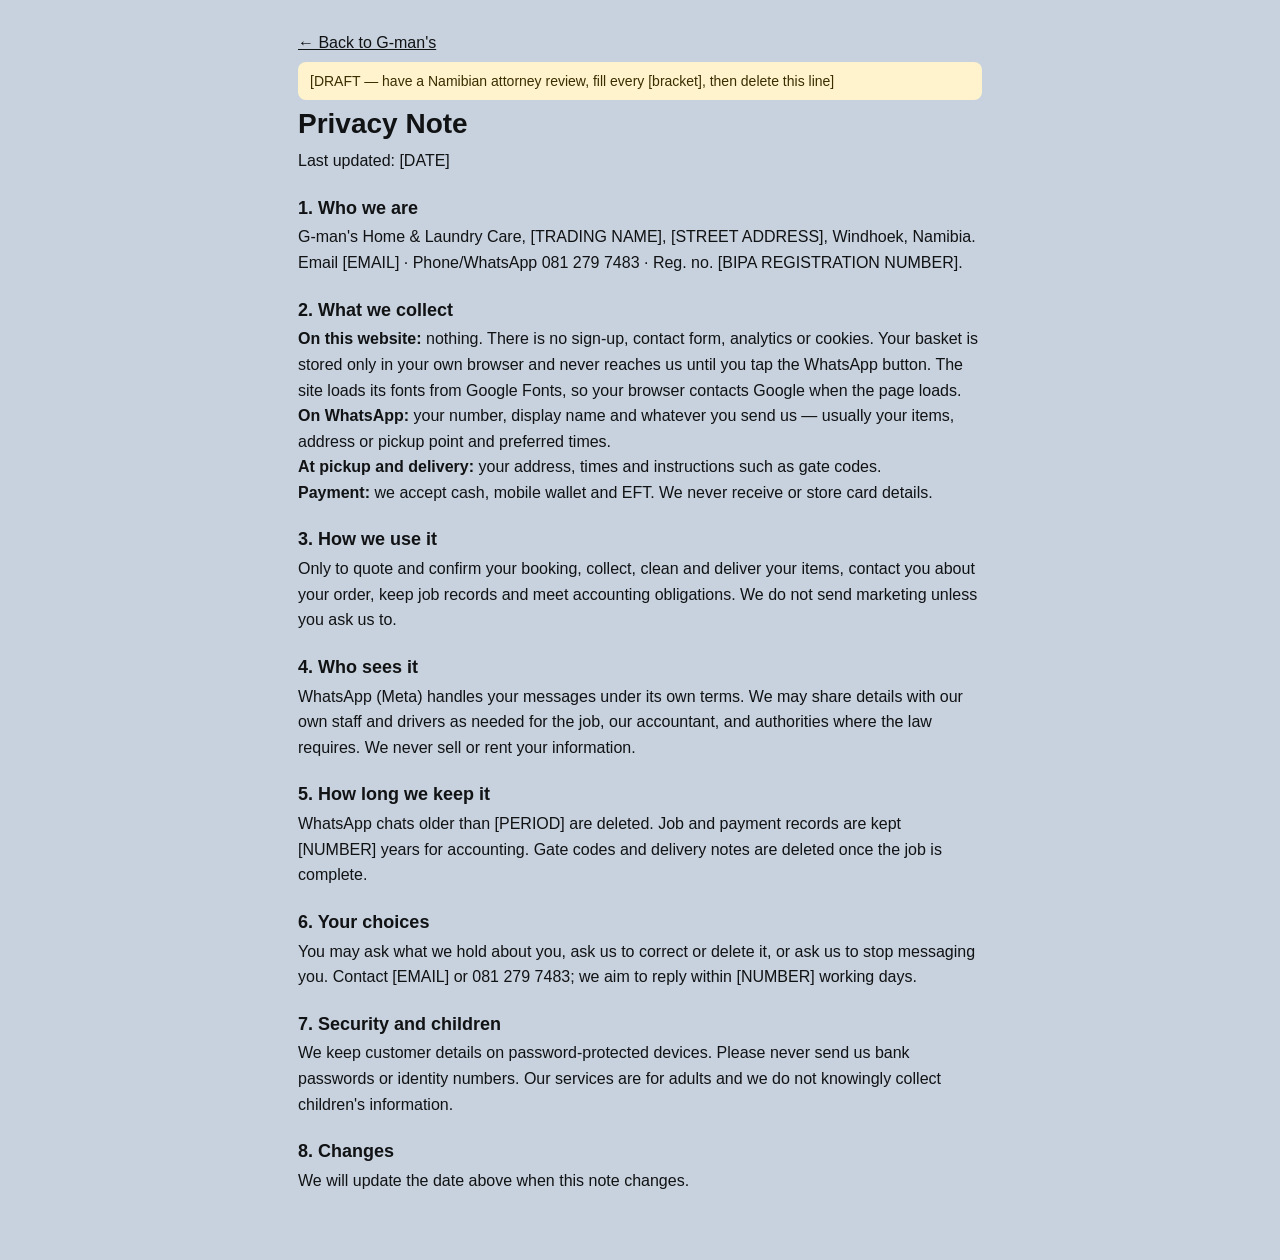
==== privacy.html @ de44446e "Add files via upload" ====
<!DOCTYPE html>
<html lang="en"><head><meta charset="UTF-8"><meta name="viewport" content="width=device-width, initial-scale=1">
<title>Privacy Note — G-man's Home &amp; Laundry Care</title>
<link rel="canonical" href="https://kaveto-paul.github.io/privacy.html">
<link rel="stylesheet" href="styles.css">
<style>body{background:var(--paper,#fff)}.legal{max-width:720px;margin:0 auto;padding:24px 18px 60px;line-height:1.6}.legal h1{font-size:28px;margin:8px 0}.legal h2{font-size:18px;margin:24px 0 6px}.legal p{margin:6px 0}.legal a{color:inherit}.draft{background:#fff3cd;color:#3a2e00;padding:8px 12px;border-radius:8px;font-size:14px}</style>
</head><body><main class="legal">
<p><a href="index.html">&larr; Back to G-man's</a></p>
<p class="draft">[DRAFT — have a Namibian attorney review, fill every [bracket], then delete this line]</p>
<h1>Privacy Note</h1><p>Last updated: [DATE]</p>
<h2>1. Who we are</h2><p>G-man's Home &amp; Laundry Care, [TRADING NAME], [STREET ADDRESS], Windhoek, Namibia. Email [EMAIL] · Phone/WhatsApp 081 279 7483 · Reg. no. [BIPA REGISTRATION NUMBER].</p>
<h2>2. What we collect</h2><p><b>On this website:</b> nothing. There is no sign-up, contact form, analytics or cookies. Your basket is stored only in your own browser and never reaches us until you tap the WhatsApp button. The site loads its fonts from Google Fonts, so your browser contacts Google when the page loads.<br><b>On WhatsApp:</b> your number, display name and whatever you send us — usually your items, address or pickup point and preferred times.<br><b>At pickup and delivery:</b> your address, times and instructions such as gate codes.<br><b>Payment:</b> we accept cash, mobile wallet and EFT. We never receive or store card details.</p>
<h2>3. How we use it</h2><p>Only to quote and confirm your booking, collect, clean and deliver your items, contact you about your order, keep job records and meet accounting obligations. We do not send marketing unless you ask us to.</p>
<h2>4. Who sees it</h2><p>WhatsApp (Meta) handles your messages under its own terms. We may share details with our own staff and drivers as needed for the job, our accountant, and authorities where the law requires. We never sell or rent your information.</p>
<h2>5. How long we keep it</h2><p>WhatsApp chats older than [PERIOD] are deleted. Job and payment records are kept [NUMBER] years for accounting. Gate codes and delivery notes are deleted once the job is complete.</p>
<h2>6. Your choices</h2><p>You may ask what we hold about you, ask us to correct or delete it, or ask us to stop messaging you. Contact [EMAIL] or 081 279 7483; we aim to reply within [NUMBER] working days.</p>
<h2>7. Security and children</h2><p>We keep customer details on password-protected devices. Please never send us bank passwords or identity numbers. Our services are for adults and we do not knowingly collect children's information.</p>
<h2>8. Changes</h2><p>We will update the date above when this note changes.</p>

</main></body></html>
---- styles.css ----
/* ===== Tokens ===== */
/* Palette matches the flyer: slate blue-grey background, near-black
   bold headline, white pill badges. */
:root {
  --paper: #c7d2de;
  --paper-deep: #b9c6d6;
  --ink: #111214;
  --ink-soft: #4b5663;
  --navy: #111214;
  --navy-soft: #2a3138;
  --gold: #111214;
  --gold-deep: #000000;
  --sage: #52705f;
  --line: #a7b6c6;
  --radius: 10px;
  --display: "Anton", "Archivo Black", sans-serif;
  --serif: "Anton", "Archivo Black", sans-serif;
  --sans: "IBM Plex Sans", -apple-system, Segoe UI, Roboto, sans-serif;
}

* { box-sizing: border-box; }
html { scroll-behavior: smooth; }

body {
  margin: 0;
  background: var(--paper);
  color: var(--ink);
  font-family: var(--sans);
  font-size: 16px;
  line-height: 1.5;
  -webkit-font-smoothing: antialiased;
}

.wrap {
  max-width: 640px;
  margin: 0 auto;
  padding: 0 20px;
}

h1, h2 {
  font-family: var(--sans);
  font-weight: 700;
  color: var(--navy);
  margin: 0 0 12px;
  line-height: 1.15;
}

/* Anton (condensed display font) is reserved for the big hero headline
   only — its lowercase letters (like "i") render oddly at smaller
   sizes, so section headings and cards use bold sans instead. */
.hero h1 {
  font-family: var(--display);
}

a { color: inherit; }

/* ===== Header ===== */
/* Banner photo behind the business name and icons. Swap header-bg.jpg
   for a different photo any time by replacing the file (keep the
   same name). */
.site-header {
  background-color: var(--navy);
  background-image:
    linear-gradient(180deg, rgba(17,18,20,.5) 0%, rgba(17,18,20,.85) 100%),
    url("header-bg.jpg");
  background-size: cover;
  background-position: center;
  color: #fff;
  min-height: 118px;
  display: flex;
  align-items: center;
}
.header-row {
  display: flex;
  align-items: center;
  justify-content: space-between;
  padding: 16px 20px;
  width: 100%;
}
.wordmark {
  font-family: var(--serif);
  font-size: 27px;
  line-height: 1.15;
  margin: 0;
  text-shadow: 0 1px 4px rgba(0,0,0,0.35);
}
.wordmark span {
  display: block;
  font-size: 14px;
  font-weight: 400;
  color: #dfe3e8;
  letter-spacing: 0.01em;
}
.header-actions {
  display: flex;
  align-items: center;
  gap: 8px;
  flex: 0 0 auto;
}
.header-whatsapp {
  display: inline-flex;
  align-items: center;
  gap: 6px;
  text-decoration: none;
  color: #fff;
  background: var(--sage);
  padding: 8px 13px;
  border-radius: 999px;
  font-size: 13.5px;
  font-weight: 500;
  white-space: nowrap;
}
.header-cart {
  position: relative;
  display: inline-flex;
  align-items: center;
  justify-content: center;
  width: 36px;
  height: 36px;
  border-radius: 50%;
  border: 1px solid rgba(255,255,255,0.35);
  background: rgba(255,255,255,0.08);
  color: #fff;
  cursor: pointer;
  flex: 0 0 auto;
}
.header-cart-badge {
  position: absolute;
  top: -4px;
  right: -4px;
  min-width: 17px;
  height: 17px;
  padding: 0 3px;
  border-radius: 999px;
  background: var(--paper-deep);
  color: var(--ink);
  font-size: 10.5px;
  font-weight: 700;
  line-height: 17px;
  text-align: center;
}
.header-cart-badge.zero { opacity: 0.55; }

/* ===== Hero ===== */
.hero {
  padding: 30px 0 28px;
  background: linear-gradient(180deg, var(--navy) 0%, var(--navy) 55%, var(--paper) 55%);
}
.hero .wrap {
  background: #fff;
  border-radius: var(--radius);
  padding: 22px 20px 20px;
  box-shadow: 0 1px 0 var(--line);
}

/* hero-badge circular photo removed per feedback — kept CSS out for cleanliness */
.hero h1 {
  font-size: 27px;
  text-transform: uppercase;
  letter-spacing: 0.01em;
  line-height: 1.1;
}
.hero-sub {
  color: var(--ink-soft);
  font-size: 15.5px;
  max-width: 42ch;
  margin: 0 0 20px;
}

.btn {
  display: inline-block;
  text-decoration: none;
  font-weight: 500;
  font-size: 15px;
  padding: 12px 20px;
  border-radius: 999px;
  border: none;
  cursor: pointer;
}
.btn-primary {
  background: var(--ink);
  color: #fff;
  font-weight: 600;
}
.btn-primary:active { background: var(--gold-deep); }
.btn-block { display: block; width: 100%; text-align: center; }
.btn-text {
  display: block;
  width: 100%;
  text-align: center;
  background: none;
  border: none;
  color: var(--ink-soft);
  font-size: 13.5px;
  padding: 10px 0 2px;
  cursor: pointer;
  text-decoration: underline;
}

/* ===== Services ===== */
.services { padding: 8px 0 28px; }

.category-tabs {
  display: flex;
  gap: 8px;
  overflow-x: auto;
  padding: 14px 0 6px;
  scrollbar-width: none;
}
.category-tabs::-webkit-scrollbar { display: none; }
.category-tab {
  flex: 0 0 auto;
  background: #fff;
  border: 1px solid var(--line);
  color: var(--ink);
  padding: 9px 15px;
  border-radius: 999px;
  font-size: 13px;
  font-weight: 700;
  text-transform: uppercase;
  letter-spacing: 0.02em;
  cursor: pointer;
  white-space: nowrap;
}
.category-tab[aria-pressed="true"] {
  background: var(--navy);
  border-color: var(--navy);
  color: #fff;
}

/* Second row of tabs inside Wash & Fold / Wash & Iron */
.group-tabs {
  display: none;
  gap: 6px;
  overflow-x: auto;
  padding: 6px 0 4px;
  scrollbar-width: none;
}
.group-tabs::-webkit-scrollbar { display: none; }
.group-tab {
  flex: 0 0 auto;
  display: inline-flex;
  align-items: center;
  gap: 6px;
  background: transparent;
  border: 1px solid var(--line);
  color: var(--ink);
  padding: 7px 12px;
  border-radius: 999px;
  font-family: var(--sans);
  font-size: 12.5px;
  font-weight: 600;
  cursor: pointer;
  white-space: nowrap;
}
.group-tab[aria-pressed="true"] {
  background: #fff;
  border-color: var(--ink);
}
.group-count {
  min-width: 18px;
  height: 18px;
  padding: 0 5px;
  border-radius: 999px;
  background: var(--ink);
  color: #fff;
  font-size: 11px;
  font-weight: 700;
  line-height: 18px;
  text-align: center;
}
.group-count[hidden] { display: none; }
.service-tag {
  display: block;
  font-size: 11.5px;
  color: var(--ink-soft);
  opacity: 0.8;
}

.category-note {
  color: var(--ink-soft);
  font-size: 13.5px;
  margin: 10px 2px 14px;
}

.item-list {
  list-style: none;
  margin: 0;
  padding: 0;
  border-top: 1px solid var(--line);
}
.item-row {
  display: flex;
  align-items: center;
  justify-content: space-between;
  gap: 12px;
  padding: 14px 2px;
  border-bottom: 1px solid var(--line);
}
.item-info { min-width: 0; }
.item-name {
  font-weight: 500;
  font-size: 15px;
}
.item-unit {
  color: var(--ink-soft);
  font-size: 12.5px;
}
.item-right {
  display: flex;
  align-items: center;
  gap: 10px;
  flex: 0 0 auto;
}
.item-price {
  font-variant-numeric: tabular-nums;
  font-size: 14.5px;
  color: var(--ink-soft);
  min-width: 52px;
  text-align: right;
}
.stepper {
  display: flex;
  align-items: center;
  gap: 0;
  border: 1px solid var(--line);
  border-radius: 999px;
  overflow: hidden;
}
.stepper button {
  width: 30px;
  height: 30px;
  border: none;
  background: #fff;
  font-size: 17px;
  color: var(--navy);
  cursor: pointer;
  line-height: 1;
}
.stepper button:active { background: var(--paper); }
.stepper .qty {
  width: 24px;
  text-align: center;
  font-size: 14px;
  font-variant-numeric: tabular-nums;
}

/* ===== House cleaning calculator card ===== */
.hc-card {
  background: #fff;
  border: 1px solid var(--line);
  border-radius: var(--radius);
  padding: 16px;
  margin: 2px 0 20px;
}
.hc-title {
  font-family: var(--sans);
  font-weight: 700;
  color: var(--navy);
  font-size: 16.5px;
  margin-bottom: 10px;
}
.hc-row {
  display: flex;
  align-items: center;
  justify-content: space-between;
  padding: 8px 0;
  border-bottom: 1px solid var(--line);
  font-size: 14px;
  gap: 10px;
}
.hc-label { color: var(--ink-soft); }
.hc-rate {
  font-size: 12px;
  color: var(--ink-soft);
  opacity: 0.75;
}
.hc-sqm-input {
  width: 72px;
  padding: 6px 8px;
  border: 1px solid var(--line);
  border-radius: 6px;
  font-family: var(--sans);
  font-size: 14px;
  text-align: right;
}
.hc-total-row {
  display: flex;
  justify-content: space-between;
  font-family: var(--sans);
  font-weight: 700;
  font-size: 17px;
  color: var(--navy);
  padding: 12px 0;
}
.hc-card .btn-primary:disabled {
  opacity: 0.45;
  cursor: not-allowed;
}

.measure-note {
  background: #fff;
  border: 1px solid var(--line);
  border-radius: var(--radius);
  padding: 14px 16px;
  margin-top: 4px;
  font-size: 13px;
  color: var(--ink-soft);
}
.measure-note p { margin: 0 0 8px; }
.measure-note p:last-child { margin-bottom: 0; }
.measure-note strong { color: var(--ink); }

/* ===== How it works ===== */
.how { padding: 8px 0 36px; }
.how-list {
  list-style: none;
  margin: 0;
  padding: 0;
  display: grid;
  gap: 12px;
}
.how-list li {
  display: flex;
  align-items: flex-start;
  gap: 12px;
  font-size: 14.5px;
  color: var(--ink-soft);
}
.how-num {
  flex: 0 0 auto;
  width: 24px;
  height: 24px;
  border-radius: 50%;
  background: var(--navy);
  color: #fff;
  font-size: 12.5px;
  font-weight: 600;
  display: flex;
  align-items: center;
  justify-content: center;
  font-family: var(--sans);
}
.how-payments {
  margin-top: 14px;
  font-size: 13.5px;
  color: var(--ink-soft);
}
.how-payments strong { color: var(--ink); }
.how-note {
  margin-top: 10px;
  padding: 12px 14px;
  background: #fff;
  border: 1px solid var(--line);
  border-radius: var(--radius);
  font-size: 13.5px;
  color: var(--ink-soft);
}

/* ===== Areas ===== */
.areas { padding: 8px 0 40px; }
.areas p { color: var(--ink-soft); font-size: 14.5px; }
.areas-delivery {
  margin-top: 10px;
  display: inline-block;
  background: #fff;
  border: 1px solid var(--line);
  border-radius: 999px;
  padding: 8px 16px;
  font-weight: 500;
  color: var(--navy) !important;
}

/* ===== Footer ===== */
/* Bottom banner photo — stretches across the full bottom section.
   Swap footer-bg.jpg for a different photo any time by replacing the
   file (keep the same name). */
.site-footer {
  background-color: var(--navy);
  background-image:
    linear-gradient(180deg, rgba(17,18,20,.55) 0%, rgba(17,18,20,.82) 100%),
    url("footer-bg.jpg");
  background-size: cover;
  background-position: center;
  color: #d8dee5;
  padding: 34px 0 54px;
  font-size: 13.5px;
}
.footer-name {
  font-family: var(--serif);
  color: #fff;
  font-size: 16px;
  margin: 0 0 4px;
}
.site-footer p { margin: 2px 0; }
.site-footer a { color: var(--paper-deep); text-decoration: none; }

/* ===== Floating WhatsApp bubble ===== */
.whatsapp-bubble {
  position: fixed;
  right: 16px;
  bottom: 16px;
  width: 54px;
  height: 54px;
  border-radius: 50%;
  background: var(--sage);
  display: flex;
  align-items: center;
  justify-content: center;
  box-shadow: 0 6px 18px rgba(17,18,20,0.3);
  z-index: 25;
  transition: bottom 0.2s ease;
}
.whatsapp-bubble.raised { bottom: 88px; }

/* ===== Sticky cart bar ===== */
.cart-bar {
  position: fixed;
  left: 16px;
  right: 16px;
  bottom: 16px;
  max-width: 608px;
  margin: 0 auto;
  display: none;
  align-items: center;
  justify-content: space-between;
  background: var(--navy);
  color: #fff;
  border: none;
  border-radius: 999px;
  padding: 15px 20px;
  font-family: var(--sans);
  font-size: 14.5px;
  font-weight: 500;
  cursor: pointer;
  box-shadow: 0 8px 24px rgba(17,18,20,0.28);
  z-index: 20;
}
.cart-bar.visible { display: flex; }
#cart-bar-total { color: var(--paper-deep); font-variant-numeric: tabular-nums; }

/* ===== Cart drawer ===== */
.cart-drawer {
  position: fixed;
  inset: 0;
  z-index: 30;
  visibility: hidden;
  pointer-events: none;
}
.cart-drawer.open {
  visibility: visible;
  pointer-events: auto;
}
.cart-drawer::before {
  content: "";
  position: absolute;
  inset: 0;
  background: rgba(17,18,20,0.4);
  opacity: 0;
  transition: opacity 0.2s ease;
}
.cart-drawer.open::before { opacity: 1; }

.cart-drawer-inner {
  position: absolute;
  left: 0; right: 0; bottom: 0;
  max-width: 640px;
  margin: 0 auto;
  background: var(--paper);
  border-radius: 16px 16px 0 0;
  padding: 20px 20px calc(20px + env(safe-area-inset-bottom, 0px));
  max-height: 82vh;
  overflow-y: auto;
  transform: translateY(100%);
  transition: transform 0.25s ease;
}
.cart-drawer.open .cart-drawer-inner { transform: translateY(0); }

.cart-drawer-head {
  display: flex;
  align-items: center;
  justify-content: space-between;
  margin-bottom: 4px;
}
.cart-drawer-head h2 { font-size: 19px; margin: 0; }
#cart-close {
  background: none;
  border: none;
  font-size: 26px;
  line-height: 1;
  color: var(--ink-soft);
  cursor: pointer;
  padding: 4px 8px;
}

.cart-items {
  list-style: none;
  margin: 10px 0;
  padding: 0;
}
.cart-item-row {
  display: flex;
  justify-content: space-between;
  align-items: center;
  padding: 10px 0;
  border-bottom: 1px solid var(--line);
  font-size: 14.5px;
  gap: 10px;
}
.cart-item-row .name { flex: 1; min-width: 0; }
.cart-item-row .qty { color: var(--ink-soft); flex: 0 0 auto; }
.cart-item-row .line-total {
  font-variant-numeric: tabular-nums;
  flex: 0 0 auto;
  min-width: 58px;
  text-align: right;
}
.cart-item-remove {
  flex: 0 0 auto;
  background: none;
  border: none;
  color: var(--ink-soft);
  font-size: 20px;
  line-height: 1;
  cursor: pointer;
  padding: 0 0 0 4px;
}

.cart-empty {
  color: var(--ink-soft);
  font-size: 14px;
  padding: 20px 0;
}

.cart-drawer-foot { margin-top: 8px; }
.cart-total-row {
  display: flex;
  justify-content: space-between;
  font-family: var(--sans);
  font-weight: 700;
  font-size: 19px;
  color: var(--navy);
  padding: 10px 0 16px;
}

/* ===== Larger screens ===== */
@media (min-width: 640px) {
  .hero h1 { font-size: 29px; }
  .item-row { padding: 16px 4px; }
}

/* Contact + legal links */
.contact-h { margin-top: 28px; }
.contact-list { list-style: none; padding: 0; margin: 8px 0 0; color: var(--ink-soft); font-size: 14.5px; }
.contact-list li { margin: 4px 0; }
.contact-list a { color: inherit; }
.footer-legal { margin-top: 10px; font-size: 13px; }
.footer-legal a { text-decoration: underline; }

@media (prefers-reduced-motion: reduce) {
  *, *::before, *::after { transition: none !important; animation: none !important; scroll-behavior: auto !important; }
}
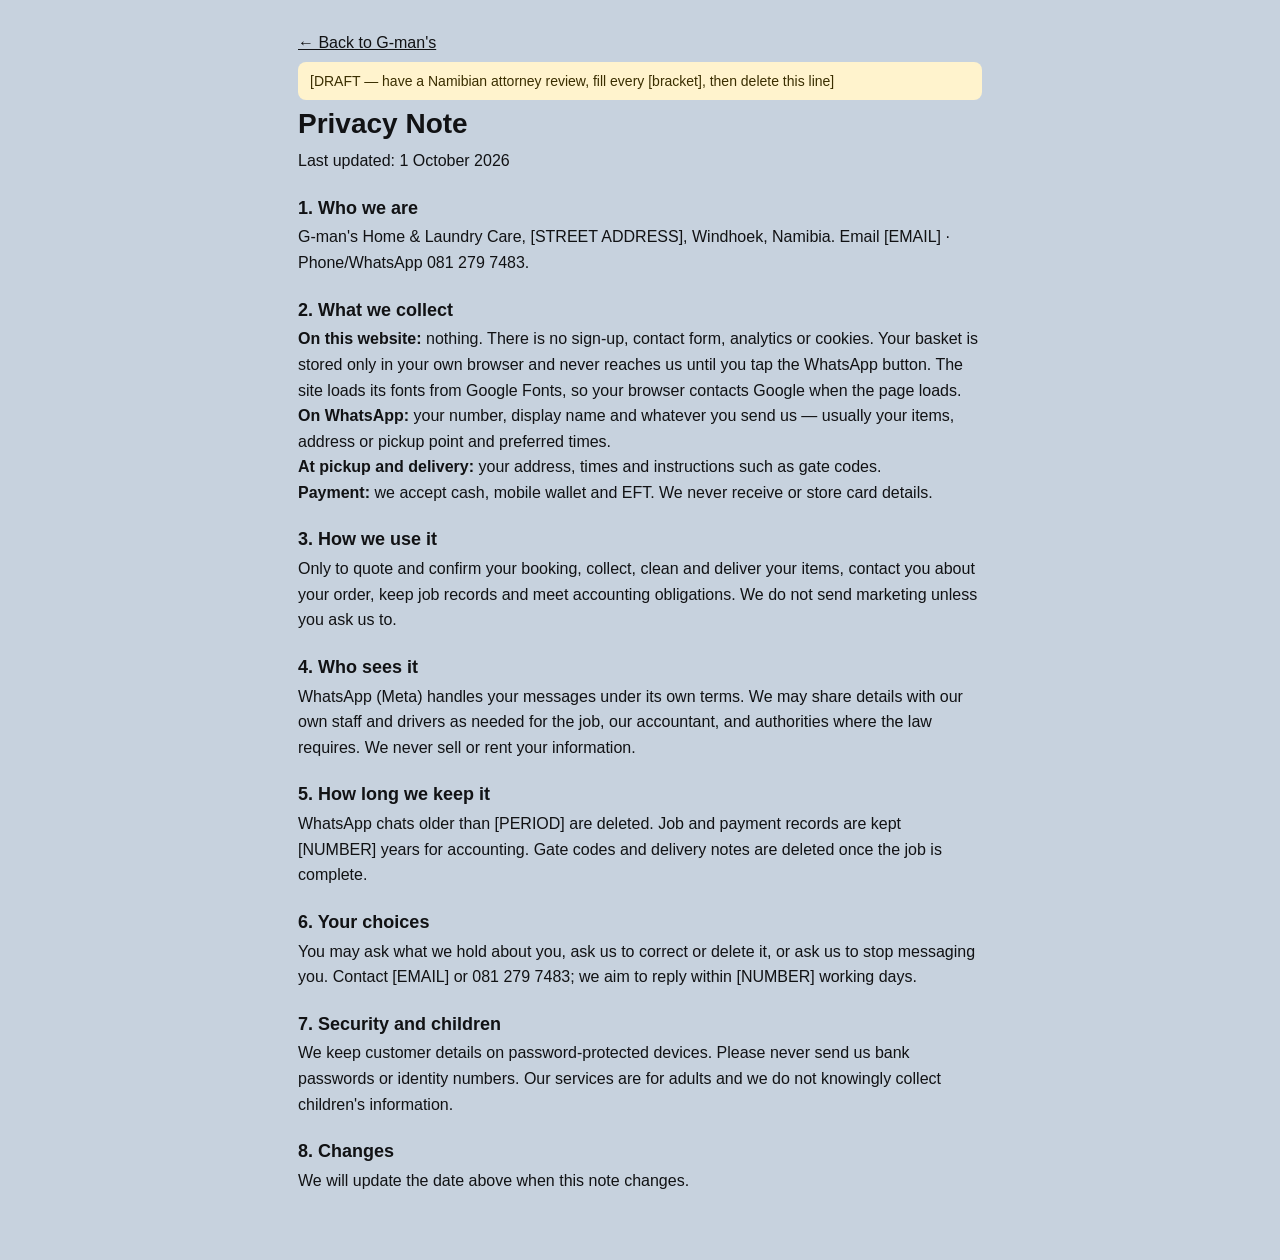
==== commit 1433467f: "Add files via upload" ====
--- a/privacy.html
+++ b/privacy.html
@@ -1,14 +1,14 @@
 <!DOCTYPE html>
 <html lang="en"><head><meta charset="UTF-8"><meta name="viewport" content="width=device-width, initial-scale=1">
 <title>Privacy Note — G-man's Home &amp; Laundry Care</title>
-<link rel="canonical" href="https://kaveto-paul.github.io/privacy.html">
+<link rel="canonical" href="https://kaveto.ppaulus048.workers.dev/privacy.html">
 <link rel="stylesheet" href="styles.css">
 <style>body{background:var(--paper,#fff)}.legal{max-width:720px;margin:0 auto;padding:24px 18px 60px;line-height:1.6}.legal h1{font-size:28px;margin:8px 0}.legal h2{font-size:18px;margin:24px 0 6px}.legal p{margin:6px 0}.legal a{color:inherit}.draft{background:#fff3cd;color:#3a2e00;padding:8px 12px;border-radius:8px;font-size:14px}</style>
 </head><body><main class="legal">
 <p><a href="index.html">&larr; Back to G-man's</a></p>
 <p class="draft">[DRAFT — have a Namibian attorney review, fill every [bracket], then delete this line]</p>
-<h1>Privacy Note</h1><p>Last updated: [DATE]</p>
-<h2>1. Who we are</h2><p>G-man's Home &amp; Laundry Care, [TRADING NAME], [STREET ADDRESS], Windhoek, Namibia. Email [EMAIL] · Phone/WhatsApp 081 279 7483 · Reg. no. [BIPA REGISTRATION NUMBER].</p>
+<h1>Privacy Note</h1><p>Last updated: 1 October 2026</p>
+<h2>1. Who we are</h2><p>G-man's Home &amp; Laundry Care, [STREET ADDRESS], Windhoek, Namibia. Email [EMAIL] · Phone/WhatsApp 081 279 7483.</p>
 <h2>2. What we collect</h2><p><b>On this website:</b> nothing. There is no sign-up, contact form, analytics or cookies. Your basket is stored only in your own browser and never reaches us until you tap the WhatsApp button. The site loads its fonts from Google Fonts, so your browser contacts Google when the page loads.<br><b>On WhatsApp:</b> your number, display name and whatever you send us — usually your items, address or pickup point and preferred times.<br><b>At pickup and delivery:</b> your address, times and instructions such as gate codes.<br><b>Payment:</b> we accept cash, mobile wallet and EFT. We never receive or store card details.</p>
 <h2>3. How we use it</h2><p>Only to quote and confirm your booking, collect, clean and deliver your items, contact you about your order, keep job records and meet accounting obligations. We do not send marketing unless you ask us to.</p>
 <h2>4. Who sees it</h2><p>WhatsApp (Meta) handles your messages under its own terms. We may share details with our own staff and drivers as needed for the job, our accountant, and authorities where the law requires. We never sell or rent your information.</p>
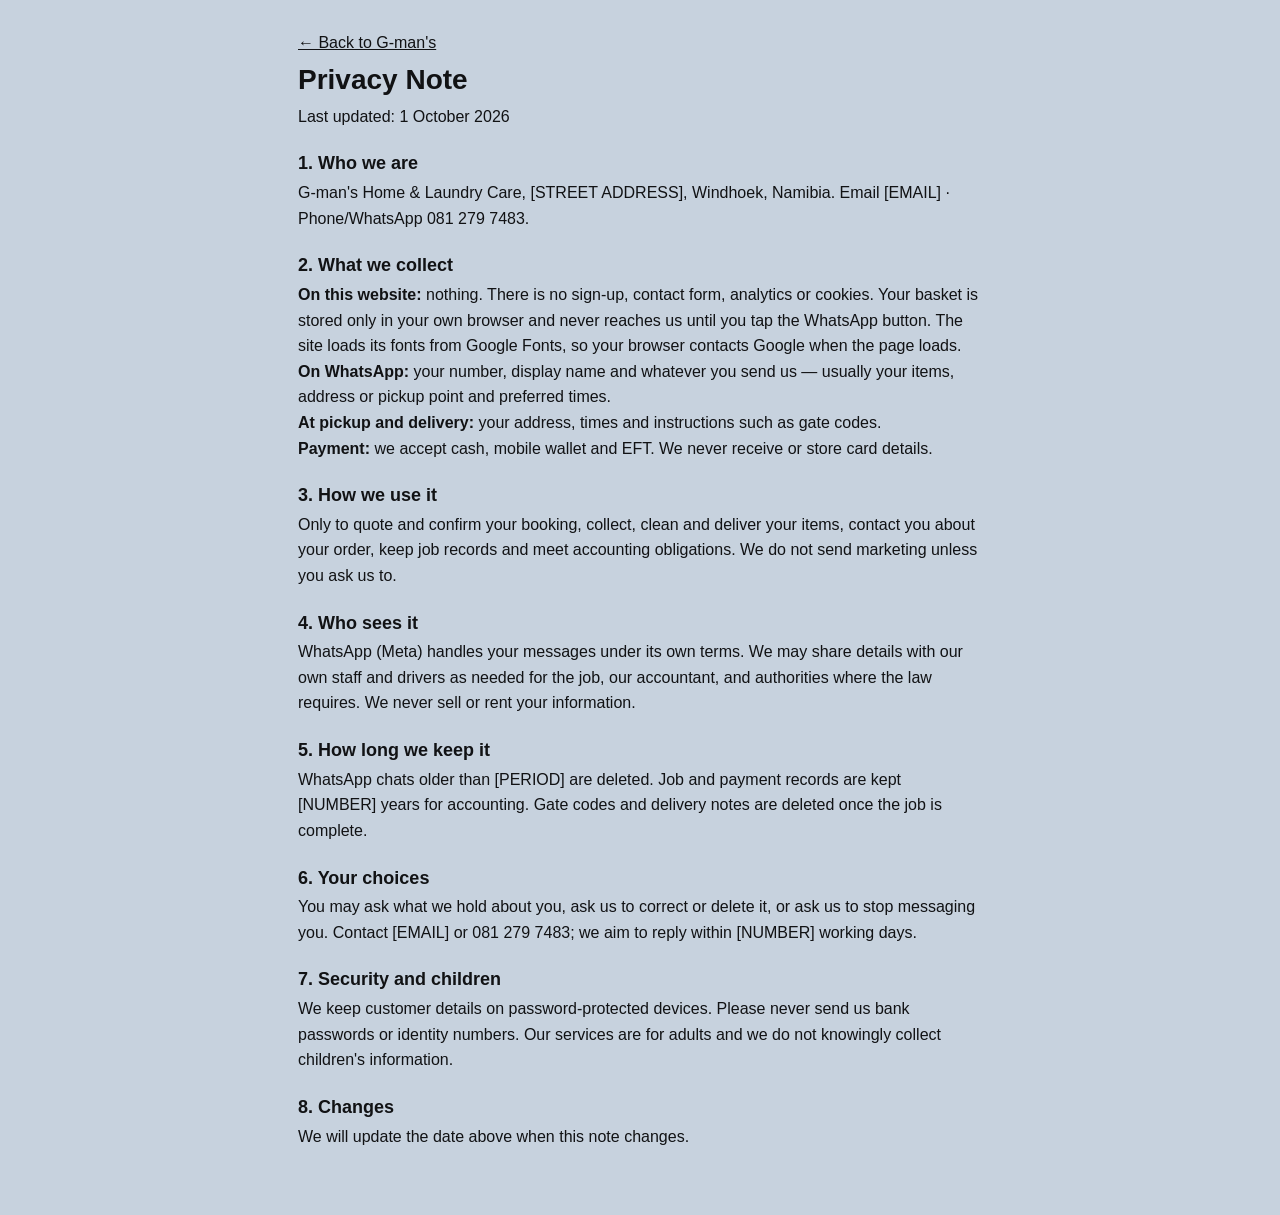
==== commit e1298970: "Update privacy notice and remove draft warning Removed draft notice and updated privacy details." ====
--- a/privacy.html
+++ b/privacy.html
@@ -6,7 +6,6 @@
 <style>body{background:var(--paper,#fff)}.legal{max-width:720px;margin:0 auto;padding:24px 18px 60px;line-height:1.6}.legal h1{font-size:28px;margin:8px 0}.legal h2{font-size:18px;margin:24px 0 6px}.legal p{margin:6px 0}.legal a{color:inherit}.draft{background:#fff3cd;color:#3a2e00;padding:8px 12px;border-radius:8px;font-size:14px}</style>
 </head><body><main class="legal">
 <p><a href="index.html">&larr; Back to G-man's</a></p>
-<p class="draft">[DRAFT — have a Namibian attorney review, fill every [bracket], then delete this line]</p>
 <h1>Privacy Note</h1><p>Last updated: 1 October 2026</p>
 <h2>1. Who we are</h2><p>G-man's Home &amp; Laundry Care, [STREET ADDRESS], Windhoek, Namibia. Email [EMAIL] · Phone/WhatsApp 081 279 7483.</p>
 <h2>2. What we collect</h2><p><b>On this website:</b> nothing. There is no sign-up, contact form, analytics or cookies. Your basket is stored only in your own browser and never reaches us until you tap the WhatsApp button. The site loads its fonts from Google Fonts, so your browser contacts Google when the page loads.<br><b>On WhatsApp:</b> your number, display name and whatever you send us — usually your items, address or pickup point and preferred times.<br><b>At pickup and delivery:</b> your address, times and instructions such as gate codes.<br><b>Payment:</b> we accept cash, mobile wallet and EFT. We never receive or store card details.</p>
@@ -17,4 +16,4 @@
 <h2>7. Security and children</h2><p>We keep customer details on password-protected devices. Please never send us bank passwords or identity numbers. Our services are for adults and we do not knowingly collect children's information.</p>
 <h2>8. Changes</h2><p>We will update the date above when this note changes.</p>
 
-</main></body></html>+</main></body></html>
